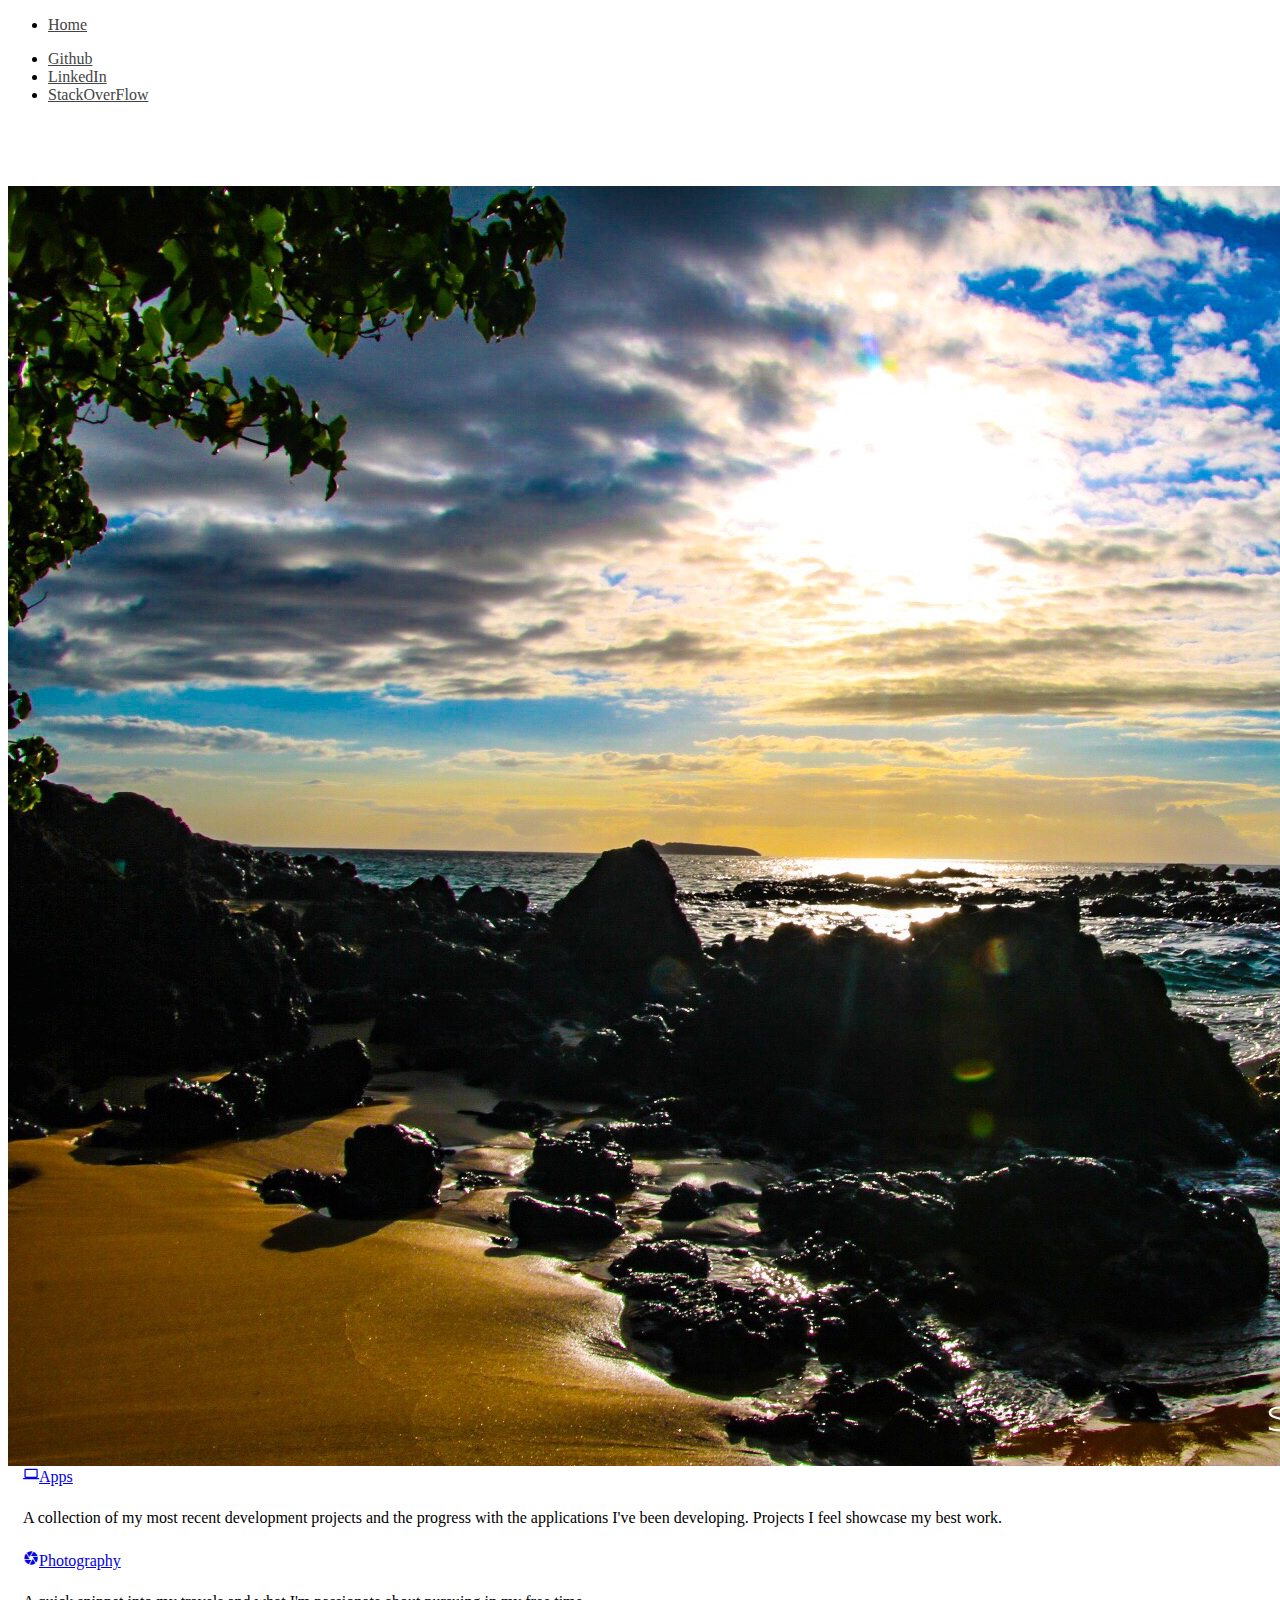
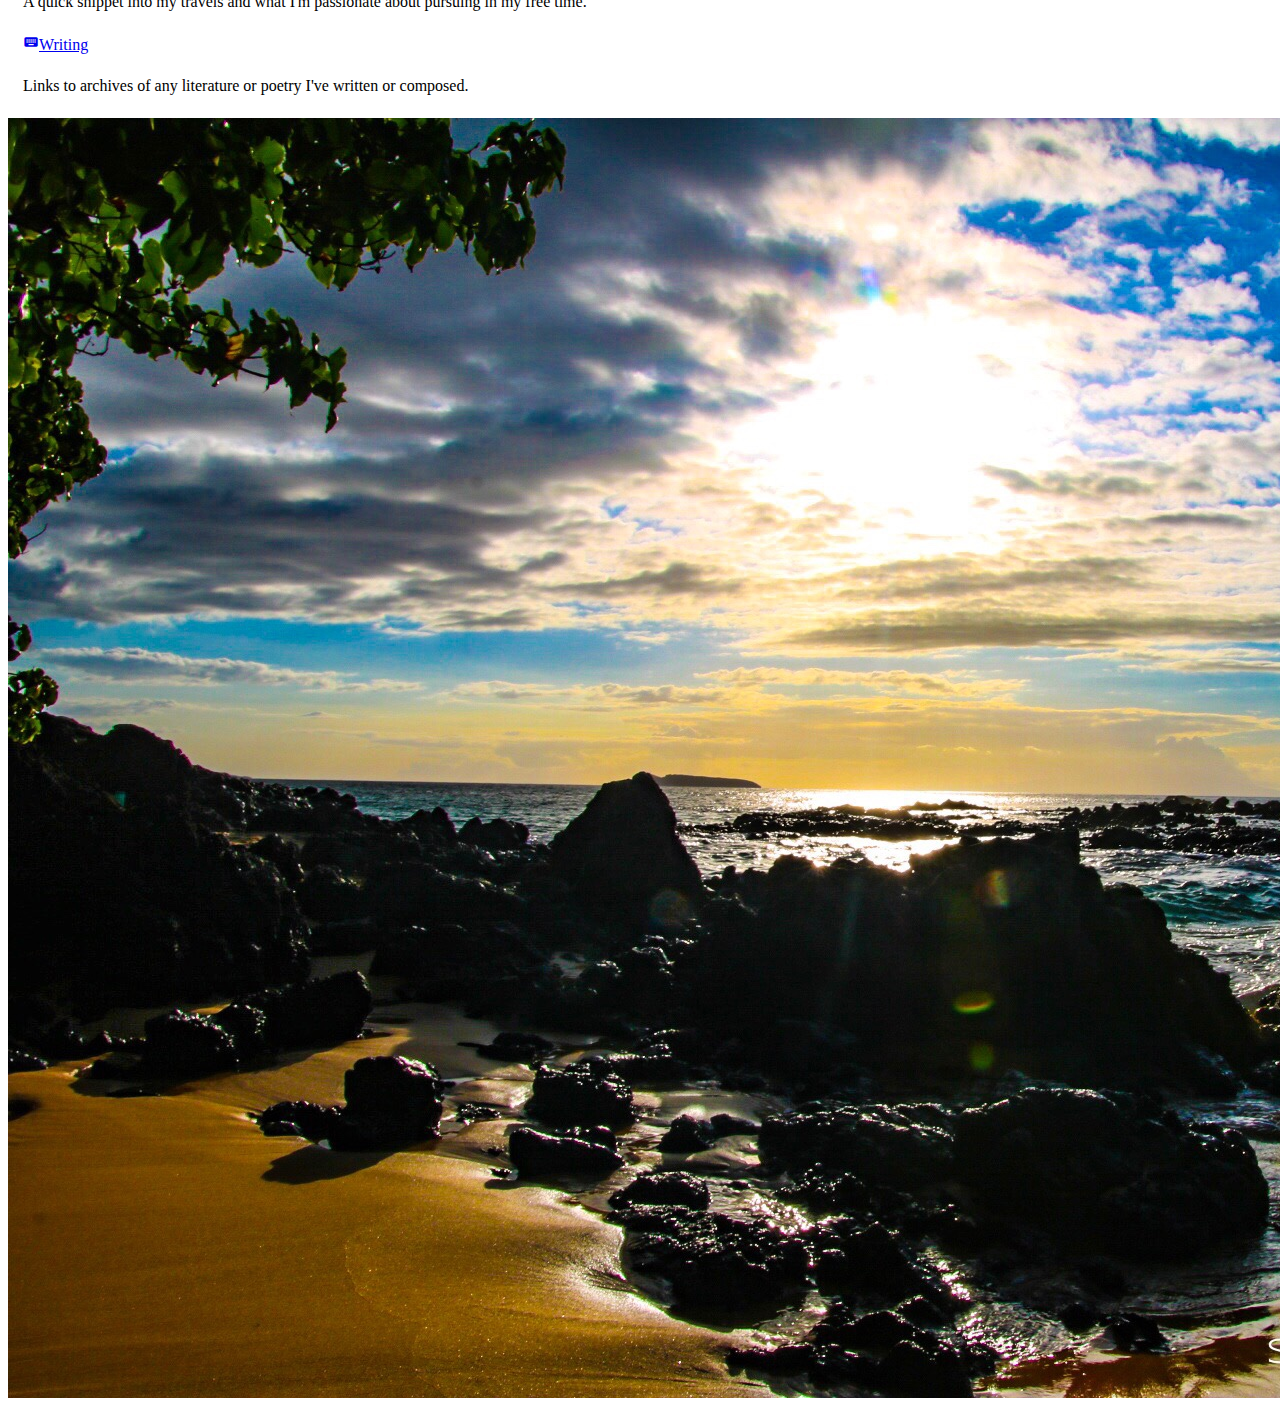
==== appsPage/index.html @ 88be9927 "fixed nav links added home button" ====
<!DOCTYPE html>
<html lang="en">

<head>
  <meta http-equiv="Content-Type" content="text/html; charset=UTF-8" />
  <meta name="viewport" content="width=device-width, initial-scale=1" />
  <title>Trace Spev Dev</title>

  <!-- CSS  -->
  <link href="https://fonts.googleapis.com/icon?family=Material+Icons" rel="stylesheet">
  <link href="css/materialize.css" type="text/css" rel="stylesheet" media="screen,projection" />
  <link href="css/style.css" type="text/css" rel="stylesheet" media="screen,projection" />
</head>

<body>
  <nav class="black" role="navigation">
    <div class="nav-wrapper container">
        <ul class="left">
            <li>
              <a class="white-text" href="../index.html">Home</a>
            </li>
          </ul>
      <ul class="right hide-on-med-and-down">
        <li>
          <a class="white-text" target="_blank" href="https://github.com/SpaceTrev">Github</a>
        </li>
        <li>
          <a class="white-text" target="_blank" href="https://www.linkedin.com/in/trevor-benavides-3a854114a/">LinkedIn</a>
        </li>
        <li>
          <a class="white-text" target="_blank" href="https://stackoverflow.com/users/8773977/trevor-benavides?tab=profile">StackOverFlow</a>
        </li>
      </ul>
    </div>
  </nav>

  <div id="index-banner" class="parallax-container ">
    <div class="section no-pad-bot">
      <div class="container">
        <br>
        <br>
        <h1 class="header center blue-text text-darken-2">Space Trev</h1>
        <div class="row center">
          <h5 class="header grey-text text-darken-2 col s12">A collection of my work</h5>
        </div>
        <br>
        <br>

      </div>
    </div>
    <div class="parallax">
      <img src="background1.jpg" alt="Unsplashed background img 1">
    </div>
  </div>

  <div class="container">
    <div class="section">

      <!--   Icon Section   -->
      <div class="row">
        <div class="col s12 m4">
          <div class="icon-block">
            <a class="waves-effect waves-light btn-small blue" href="../appsPage/index.html">
              <i class="material-icons left">computer</i>Apps</a>

            <p class="light">A collection of my most recent development projects and the progress with the applications I've been developing.
              Projects I feel showcase my best work.</p>
          </div>
        </div>

        <div class="col s12 m4">
          <div class="icon-block">
            <a class="waves-effect waves-light btn-small blue" href="../photofolioPage/index.html">
              <i class="material-icons left">camera</i>Photography</a>

            <p class="light">A quick snippet into my travels and what I'm passionate about pursuing in my free time.</p>
          </div>
        </div>

        <div class="col s12 m4">
          <div class="icon-block">
            <a class="waves-effect waves-light btn-small blue" href="../writingPage/index.html">
              <i class="material-icons left">keyboard</i>Writing</a>

            <p class="light">Links to archives of any literature or poetry I've written or composed.</p>
          </div>
        </div>
      </div>

    </div>
  </div>

  <div class="parallax-container valign-wrapper">
    <div class="section no-pad-bot">
      <div class="container">
        <div class="row center">
        </div>
      </div>
    </div>
    <div class="parallax">
      <img src="background2.jpg" alt="Unsplashed background img 2">
    </div>
  </div>
  

  <div class="container">
    <div class="section">

    </div>
  </div>
  <footer class="page-footer black">
    <div class="container">
      <div class="row">
        <div class="col l6 s12">


        </div>
        <div class="col l3 s12">
        </div>
        <div class="col l3 s12">
        </div>
      </div>
    </div>
    <div class="footer-copyright black">
      <div class="container">
      </div>
    </div>
  </footer>
  <!--  Scripts-->
  <script src="https://code.jquery.com/jquery-2.1.1.min.js"></script>
  <script src="js/materialize.js"></script>
  <script src="js/init.js"></script>

</body>

</html>
---- appsPage/css/style.css ----
/* Custom Stylesheet */
/**
 * Use this file to override Materialize files so you can update
 * the core Materialize files in the future
 *
 * Made By MaterializeCSS.com
 */

nav ul a,
nav .brand-logo {
  color: #444;
}

p {
  line-height: 2rem;
}



.parallax-container {
  min-height: 380px;
  line-height: 0;
  height: auto;
  color: rgba(255,255,255,.9);
}
  .parallax-container .section {
    width: 100%;
  }

@media only screen and (max-width : 992px) {
  .parallax-container .section {
    position: absolute;
    top: 40%;
  }
  #index-banner .section {
    top: 10%;
  }
}

@media only screen and (max-width : 600px) {
  #index-banner .section {
    top: 0;
  }
}

.icon-block {
  padding: 0 15px;
}
.icon-block .material-icons {
  font-size: inherit;
}

footer.page-footer {
  margin: 0;
}
/* icon prefix focus color */
.input-field .prefix.active {
  color: blue;
}
 /* label color */
 .input-field label {
  color: #000;
}
/* label focus color */
.input-field input[type=text]:focus + label {
  color: #000;
}
/* label underline focus color */
.input-field input[type=text]:focus {
  border-bottom: 1px solid blue;
  box-shadow: 0 1px 0 0 blue;
}
  /* valid color */
  .input-field input[type=text].valid {
    border-bottom: 1px solid #000;
    box-shadow: 0 1px 0 0 #000;
  }
  /* invalid color */
  .input-field input[type=text].invalid {
    border-bottom: 1px solid #000;
    box-shadow: 0 1px 0 0 #000;
  }
 /* label focus color */
 .input-field input[type=text]:focus + label {
  color: #000;
}
/* label focus color */
.input-field input:focus + label {
  color: blue !important;
}
/* label underline focus color */
.row .input-field input:focus {
  border-bottom: 1px solid blue !important;
  box-shadow: 0 1px 0 0 blue !important
}
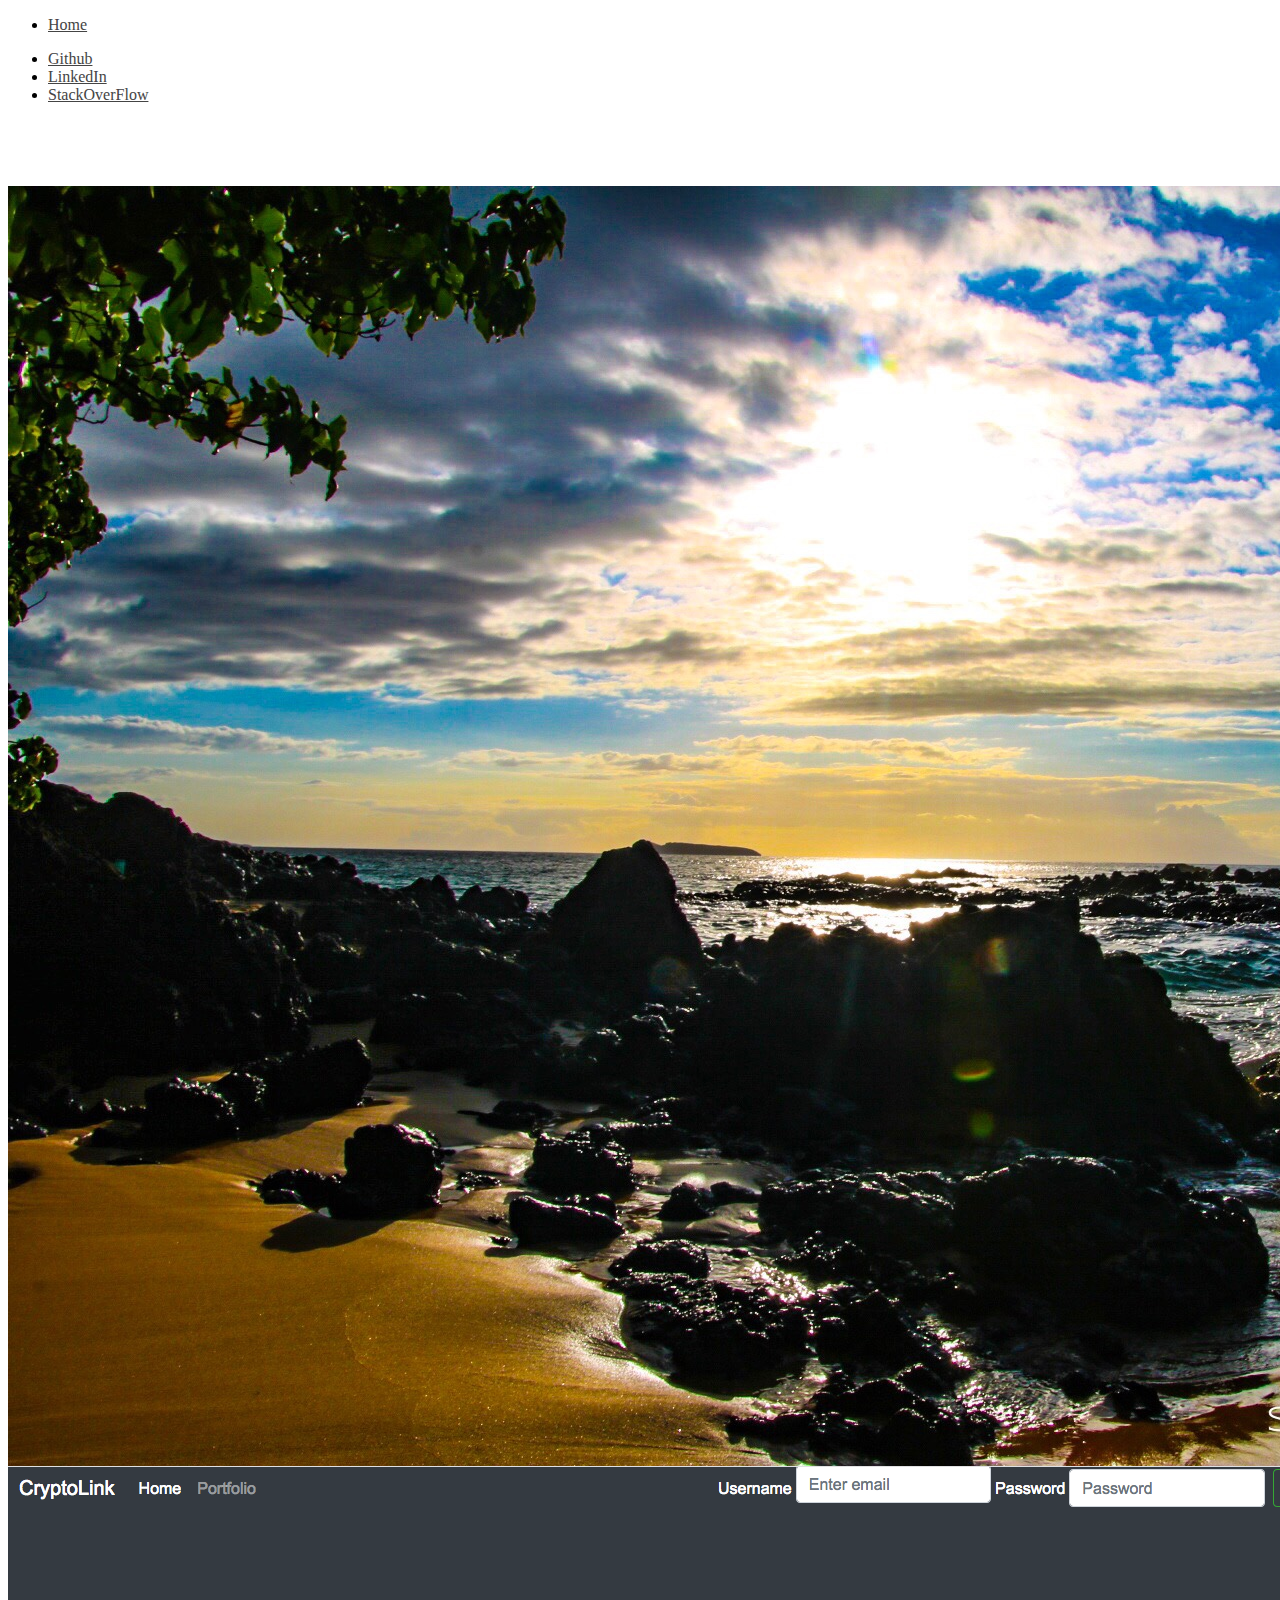
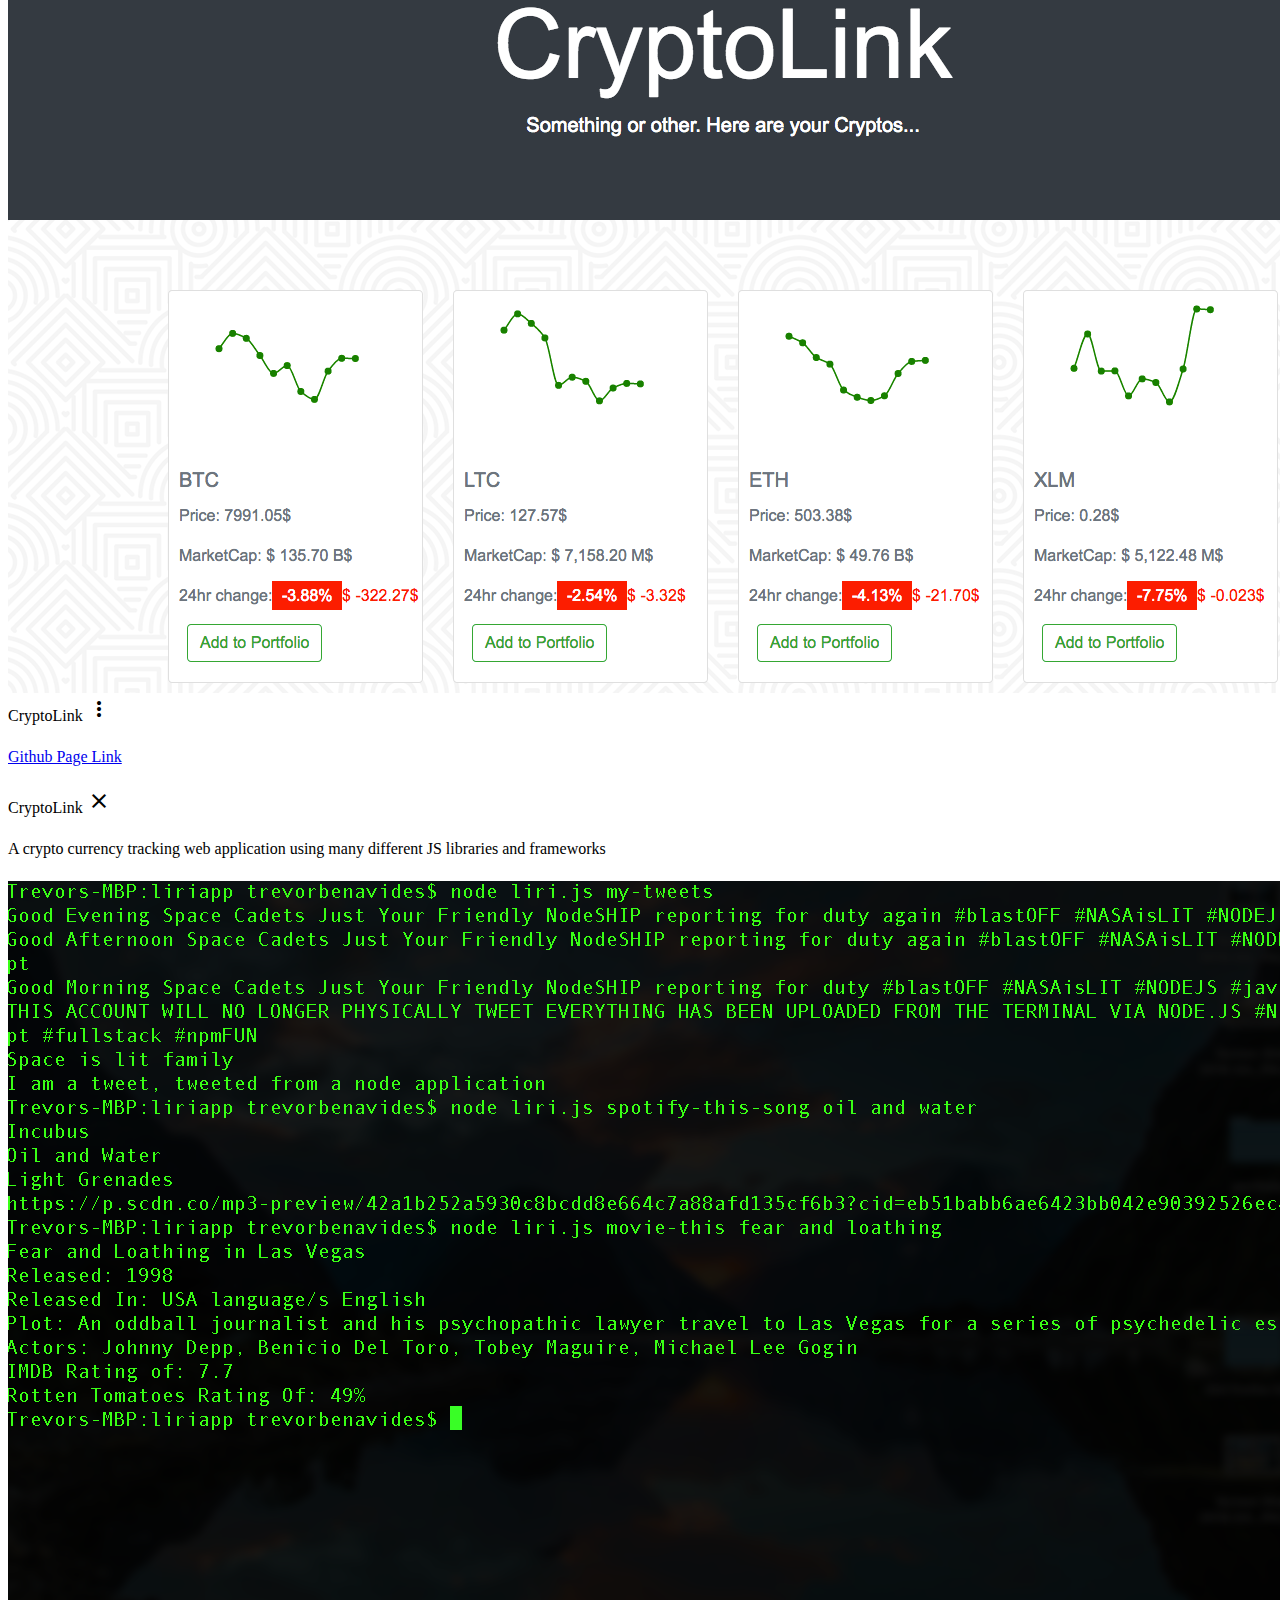
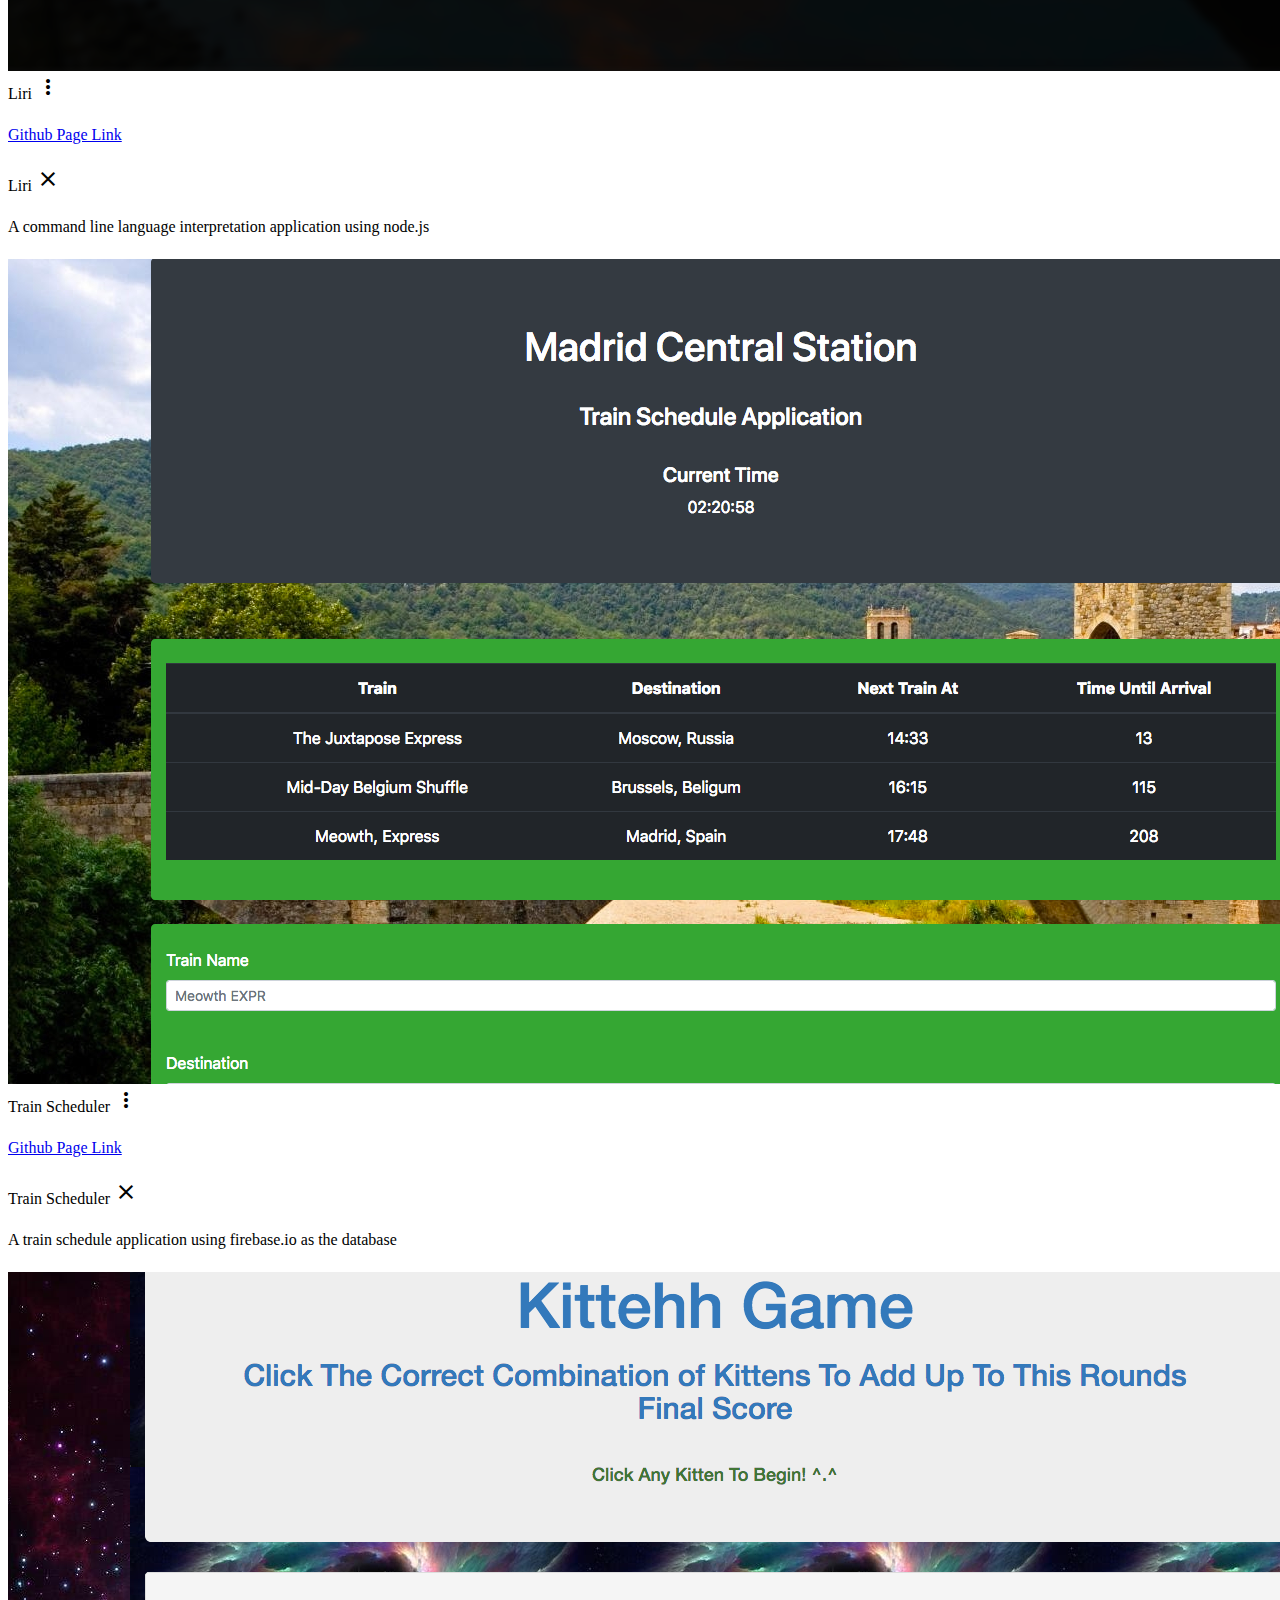
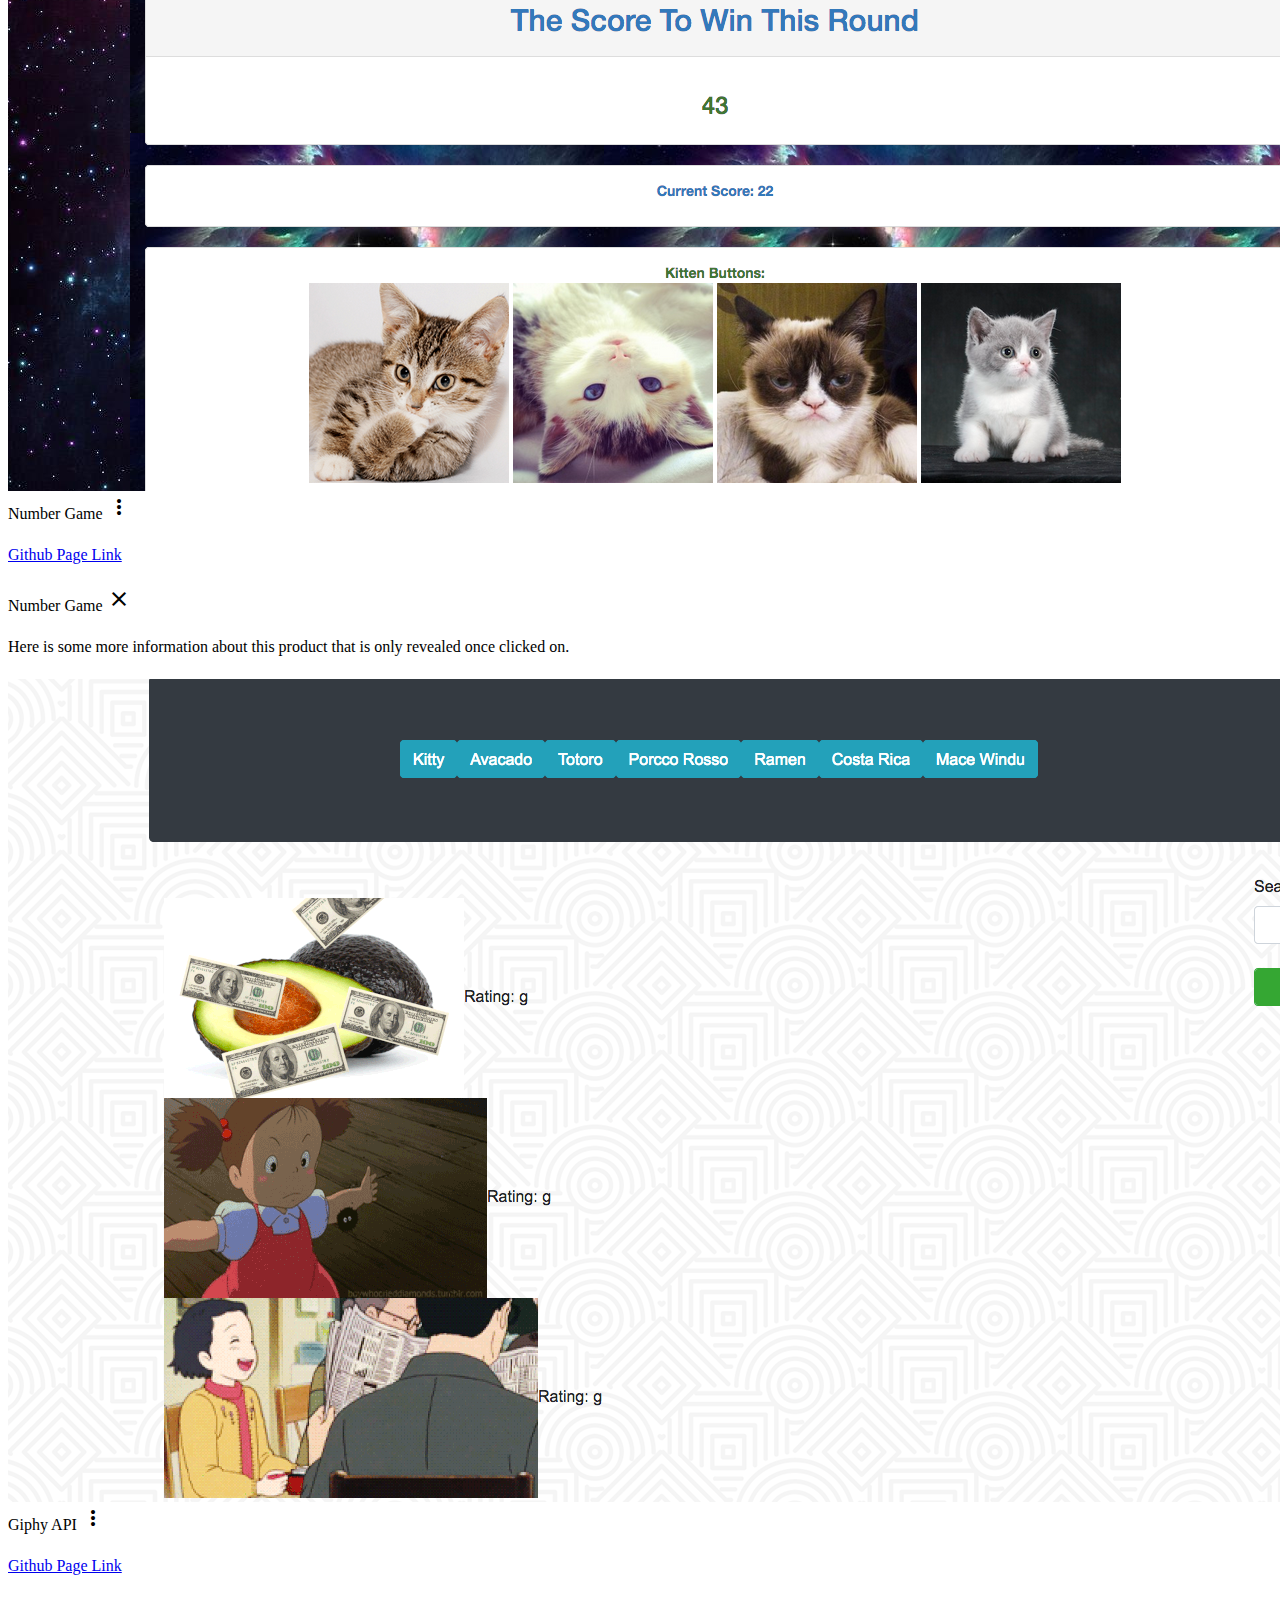
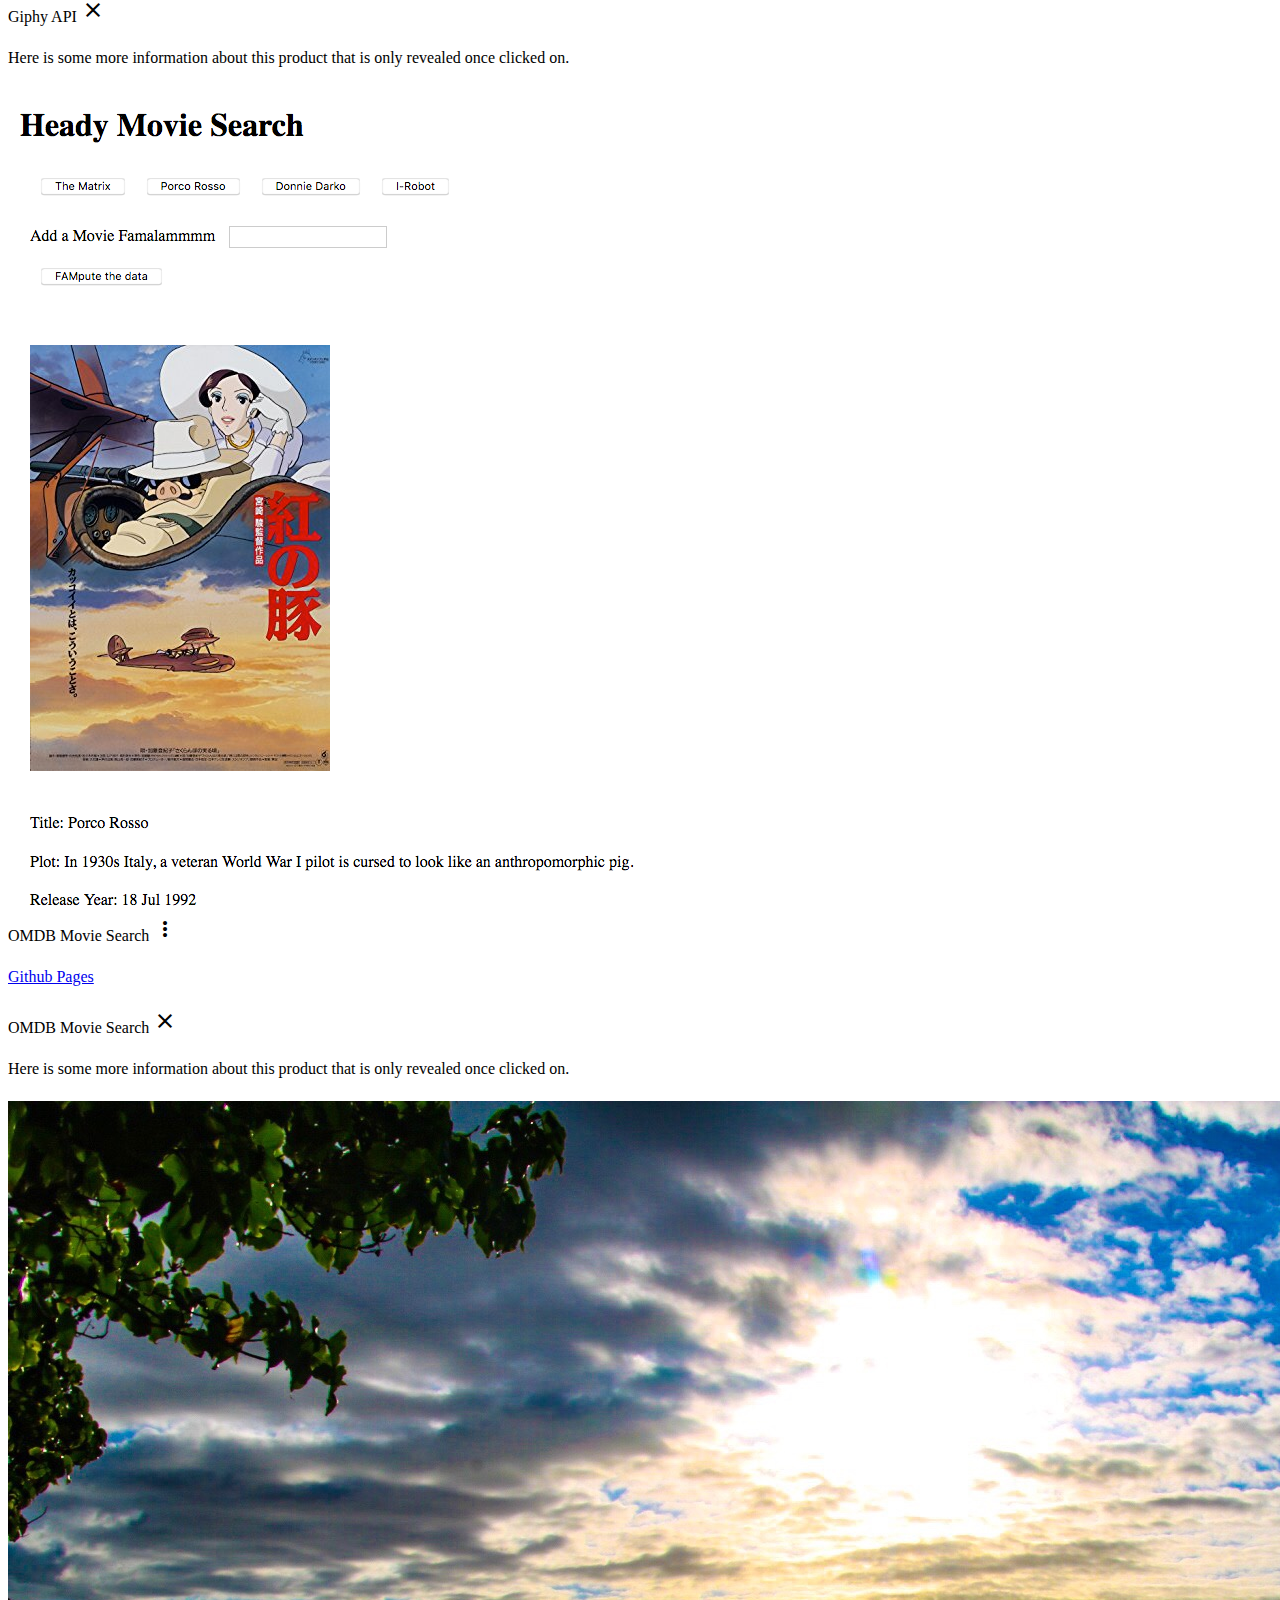
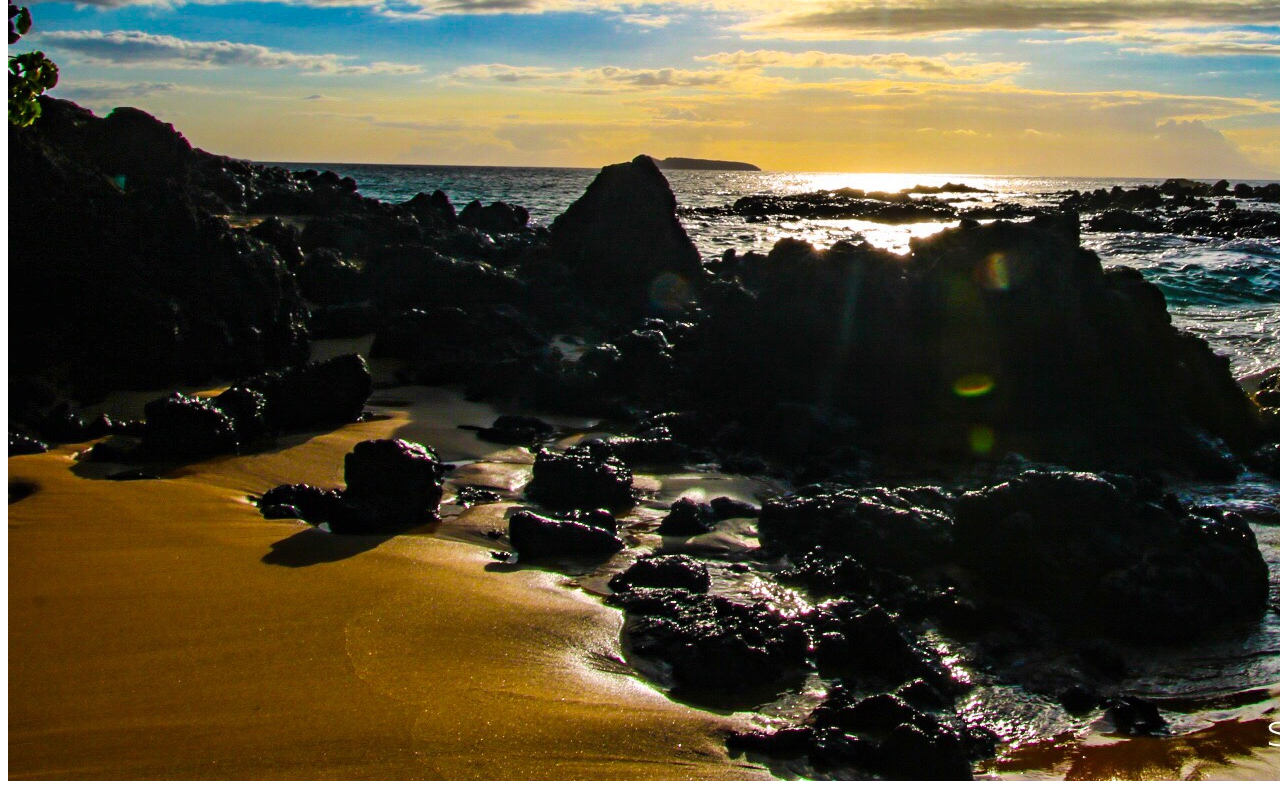
==== commit 5a63dddc: "bug fix on writing page" ====
--- a/appsPage/index.html
+++ b/appsPage/index.html
@@ -15,11 +15,11 @@
 <body>
   <nav class="black" role="navigation">
     <div class="nav-wrapper container">
-        <ul class="left">
-            <li>
-              <a class="white-text" href="../index.html">Home</a>
-            </li>
-          </ul>
+      <ul class="left">
+        <li>
+          <a class="white-text" href="../index.html">Home</a>
+        </li>
+      </ul>
       <ul class="right hide-on-med-and-down">
         <li>
           <a class="white-text" target="_blank" href="https://github.com/SpaceTrev">Github</a>
@@ -58,35 +58,142 @@
 
       <!--   Icon Section   -->
       <div class="row">
-        <div class="col s12 m4">
-          <div class="icon-block">
-            <a class="waves-effect waves-light btn-small blue" href="../appsPage/index.html">
-              <i class="material-icons left">computer</i>Apps</a>
-
-            <p class="light">A collection of my most recent development projects and the progress with the applications I've been developing.
-              Projects I feel showcase my best work.</p>
+        <div class="col s4 m4">
+          <div class="card small">
+            <div class="card-image waves-effect waves-block waves-light">
+              <img class="activator" src="images/cryptolinkSS.png">
+            </div>
+            <div class="card-content">
+              <span class="card-title activator grey-text text-darken-4">CryptoLink
+                <i class="material-icons right">more_vert</i>
+              </span>
+              <p>
+                <a href="https://spacetrev.github.io/cryptoBackup/">Github Page Link</a>
+              </p>
+            </div>
+            <div class="card-reveal">
+              <span class="card-title grey-text text-darken-4">CryptoLink
+                <i class="material-icons right">close</i>
+              </span>
+              <p>A crypto currency tracking web application using many different JS libraries and frameworks</p>
+            </div>
           </div>
         </div>
 
-        <div class="col s12 m4">
-          <div class="icon-block">
-            <a class="waves-effect waves-light btn-small blue" href="../photofolioPage/index.html">
-              <i class="material-icons left">camera</i>Photography</a>
-
-            <p class="light">A quick snippet into my travels and what I'm passionate about pursuing in my free time.</p>
+        <div class="col s4 m4">
+          <div class="card small">
+            <div class="card-image waves-effect waves-block waves-light">
+              <img class="activator" src="images/liriSS.png">
+            </div>
+            <div class="card-content">
+              <span class="card-title activator grey-text text-darken-4">Liri
+                <i class="material-icons right">more_vert</i>
+              </span>
+              <p>
+                <a href="https://github.com/SpaceTrev/liriNodeApp">Github Page Link</a>
+              </p>
+            </div>
+            <div class="card-reveal">
+              <span class="card-title grey-text text-darken-4">Liri
+                <i class="material-icons right">close</i>
+              </span>
+              <p>A command line language interpretation application using node.js</p>
+            </div>
           </div>
         </div>
 
-        <div class="col s12 m4">
-          <div class="icon-block">
-            <a class="waves-effect waves-light btn-small blue" href="../writingPage/index.html">
-              <i class="material-icons left">keyboard</i>Writing</a>
-
-            <p class="light">Links to archives of any literature or poetry I've written or composed.</p>
+        <div class="col s4 m4">
+          <div class="card small">
+            <div class="card-image waves-effect waves-block waves-light">
+              <img class="activator" src="images/trainSchedSS.png">
+            </div>
+            <div class="card-content">
+              <span class="card-title activator grey-text text-darken-4">Train Scheduler
+                <i class="material-icons right">more_vert</i>
+              </span>
+              <p>
+                <a href="https://spacetrev.github.io/trainHomework/">Github Page Link</a>
+              </p>
+            </div>
+            <div class="card-reveal">
+              <span class="card-title grey-text text-darken-4">Train Scheduler
+                <i class="material-icons right">close</i>
+              </span>
+              <p>A train schedule application using firebase.io as the database</p>
+            </div>
           </div>
         </div>
-      </div>
-
+
+        <div class="row">
+            <div class="col s4 m4">
+                <div class="card small">
+                  <div class="card-image waves-effect waves-block waves-light">
+                    <img class="activator" src="images/kittehGameSS.png">
+                  </div>
+                  <div class="card-content">
+                    <span class="card-title activator grey-text text-darken-4">Number Game
+                      <i class="material-icons right">more_vert</i>
+                    </span>
+                    <p>
+                      <a href="https://spacetrev.github.io/kittehGame/">Github Page Link</a>
+                    </p>
+                  </div>
+                  <div class="card-reveal">
+                    <span class="card-title grey-text text-darken-4">Number Game
+                      <i class="material-icons right">close</i>
+                    </span>
+                    <p>Here is some more information about this product that is only revealed once clicked on.</p>
+                  </div>
+                </div>
+              </div>
+
+              <div class="col s4 m4">
+                  <div class="card small">
+                    <div class="card-image waves-effect waves-block waves-light">
+                      <img class="activator" src="images/giphySS.png">
+                    </div>
+                    <div class="card-content">
+                      <span class="card-title activator grey-text text-darken-4">Giphy API
+                        <i class="material-icons right">more_vert</i>
+                      </span>
+                      <p>
+                        <a href="https://spacetrev.github.io/giphy/">Github Page Link</a>
+                      </p>
+                    </div>
+                    <div class="card-reveal">
+                      <span class="card-title grey-text text-darken-4">Giphy API
+                        <i class="material-icons right">close</i>
+                      </span>
+                      <p>Here is some more information about this product that is only revealed once clicked on.</p>
+                    </div>
+                  </div>
+                </div>
+
+                <div class="col s4 m4">
+                    <div class="card small">
+                      <div class="card-image waves-effect waves-block waves-light">
+                        <img class="activator" src="images/movieSearchSS.png">
+                      </div>
+                      <div class="card-content">
+                        <span class="card-title activator grey-text text-darken-4">OMDB Movie Search
+                          <i class="material-icons right">more_vert</i>
+                        </span>
+                        <p>
+                          <a href="https://spacetrev.github.io/movieApp/">Github Pages</a>
+                        </p>
+                      </div>
+                      <div class="card-reveal">
+                        <span class="card-title grey-text text-darken-4">OMDB Movie Search
+                          <i class="material-icons right">close</i>
+                        </span>
+                        <p>Here is some more information about this product that is only revealed once clicked on.</p>
+                      </div>
+                    </div>
+                  </div>
+
+        </div>
+
+      </div>
     </div>
   </div>
 
@@ -101,7 +208,7 @@
       <img src="background2.jpg" alt="Unsplashed background img 2">
     </div>
   </div>
-  
+
 
   <div class="container">
     <div class="section">
